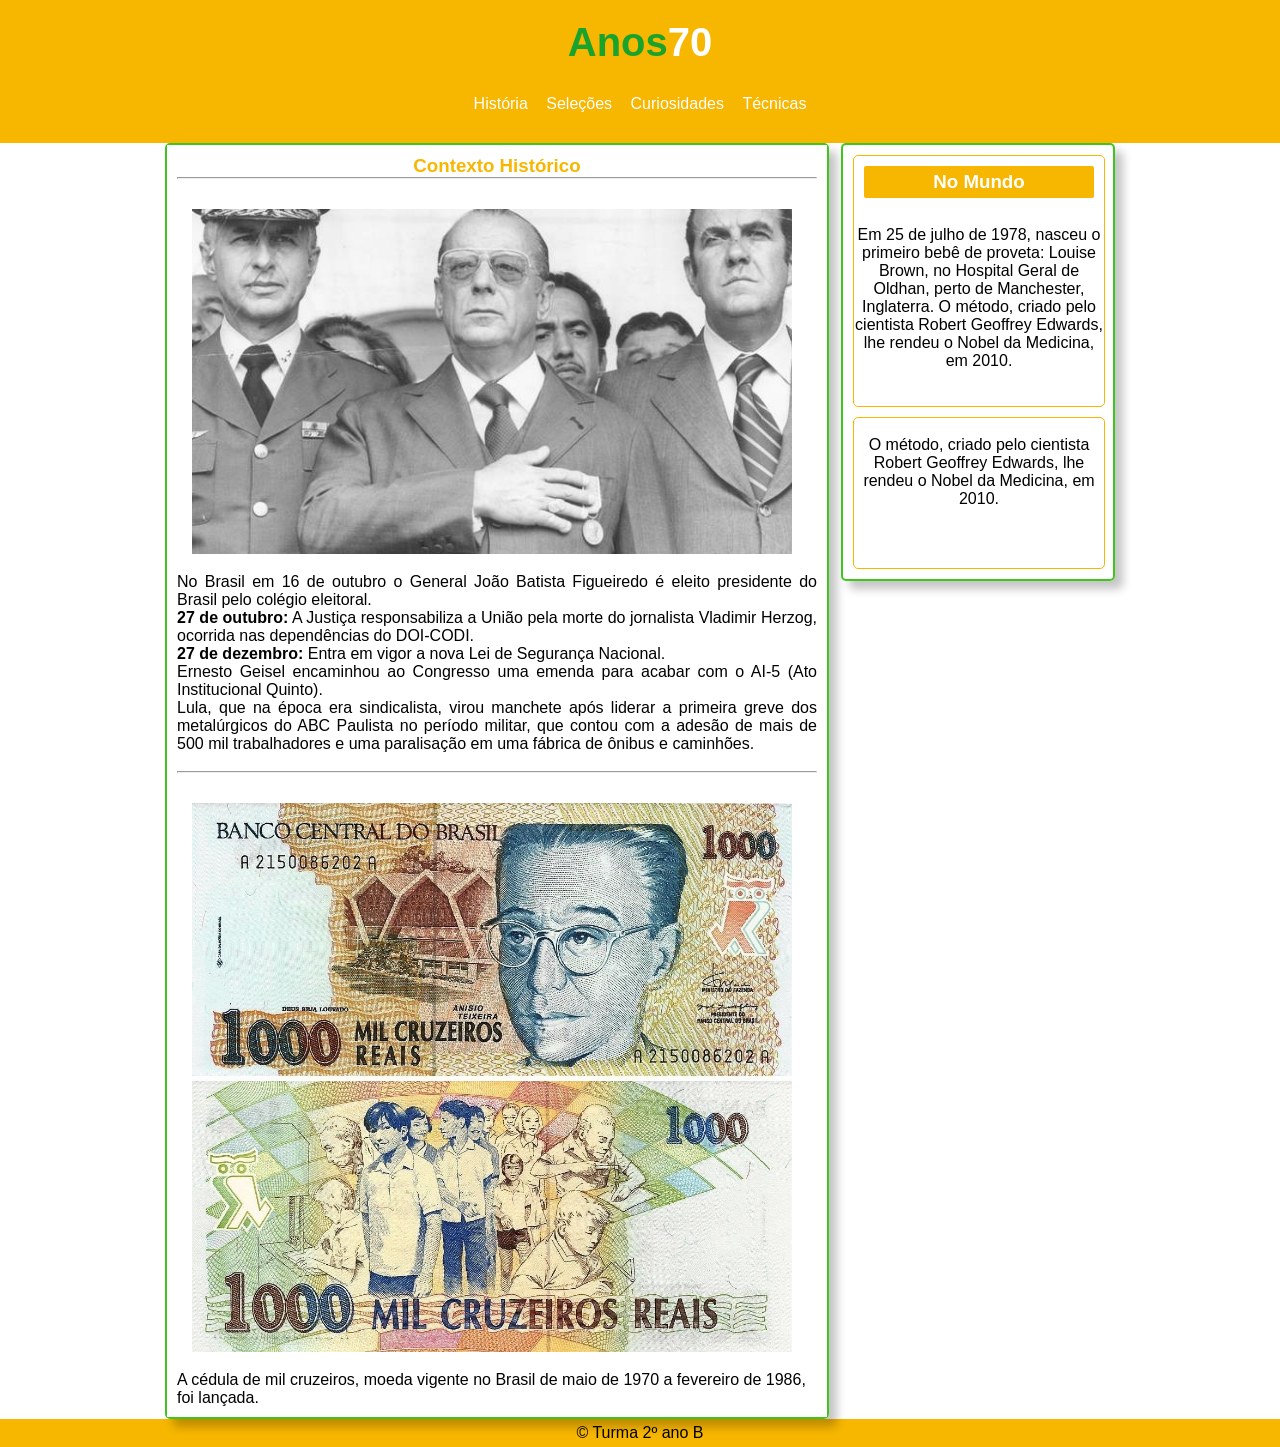
==== index.html @ 486e346c "Add files via upload" ====
<!DOCTYPE html>
<html>

    <head>
		<title>Copa Anos 70</title>
		<meta charset="utf-8">
		<meta http-equiv="content-language" content="pt-br">
		<meta name="copyright" content="Turma 2 ano"> 
		<meta name="description" content="Futebol">

		<link rel="stylesheet" type="text/css" href="css/style.css">
	</head>
	<body>
        <div id="cabecalho">
			<div id="logo">
				<h1><span style="color:rgb(25, 163, 44)">Anos</span>70</h1>
			</div>
			
			<div id="menu">
                <a href="file:///C:/Users/Andrelino/Desktop/Projeto/index.html" class="item_menu">História</a>
				<a href="file:///C:/Users/Andrelino/Desktop/Projeto/selecoes.html" class="item_menu">Seleções</a>
				<a href="file:///C:/Users/Andrelino/Desktop/Projeto/curiosidades.html" class="item_menu">Curiosidades</a>
				<a href="file:///C:/Users/Andrelino/Desktop/Projeto/tecnicas.html" class="item_menu">Técnicas</a>
			</div>
        </div>

        <div id="conteudo">
			<div id="conteudo_esquerdo">
				<div id="postagem">
				<h3 style="text-align: center;">Contexto Histórico</h3>
				<hr>
				<img id="selecao" src="img/presidente.jpg">
				<p style="text-align: justify;"> No Brasil em 16 de outubro o General João Batista Figueiredo é eleito presidente do Brasil pelo colégio eleitoral. 
                    <br><strong>27 de outubro:</strong> A Justiça responsabiliza a União pela morte do jornalista Vladimir Herzog, ocorrida nas dependências do DOI-CODI. 
                    <br><strong>27 de dezembro:</strong> Entra em vigor a nova Lei de Segurança Nacional. 
                    <br>Ernesto Geisel encaminhou ao Congresso uma emenda para acabar com o AI-5 (Ato Institucional Quinto). 
                    <br>Lula, que na época era sindicalista, virou manchete após liderar a primeira greve dos metalúrgicos do ABC Paulista no período militar, que contou com a adesão de mais de 500 mil trabalhadores e uma paralisação em uma fábrica de ônibus e caminhões.  
				</p>
                <br>
				<hr>
                    <p>
                    <img id="selecao" src="img/cruzeiro.jpg">
                <br>A cédula de mil cruzeiros, moeda vigente no Brasil de maio de 1970 a fevereiro de 1986, foi lançada.
                </p>
                </div>	
			</div>
			
			<div id="conteudo_direito">
				<div class="postagem_direita">
					<h3 class="titulo">No Mundo</h3>
                    <p style="text-align:center ;"><br>Em 25 de julho de 1978, nasceu o primeiro bebê de proveta: Louise Brown, no Hospital Geral de Oldhan, perto de Manchester, Inglaterra. O método, criado pelo cientista Robert Geoffrey Edwards, lhe rendeu o Nobel da Medicina, em 2010.</p>
				</div>
				<div class="postagem_direita1">
					<p style="text-align: center;"><br>O método, criado pelo cientista Robert Geoffrey Edwards, lhe rendeu o Nobel da Medicina, em 2010.</p>
				</div>	
			</div>
        </div>
                
        <footer id="rodape">
            <p>&copy; Turma 2º ano B</p>
        </footer>
</body>
</html>
---- css/style.css ----
*{
	padding:0px;
	margin:0px;
}

body{
    background-color: white;
    font-family: "Trebuchet MS",helvetica, sans-serif;
    margin:0px;
    border:0px solid white;
    
}

#cabecalho{
    background-color:#f7b600;
    text-align:center;
    color:white;
    padding:15px;
}

#logo{
    border: 0px solid pink;
    text-align:center;
}

#menu{
    border: 0px solid pink;
    padding:15px;
    margin-top:15px;
}

.item_menu{
    color:white;
    text-decoration:none;
    padding:7px;
}

.item_menu:hover{
    background-color:white;
    color:rgb(64, 197, 31);
}

h1{
    font-size:40px;
    margin-top:5px;
}

#conteudo{
	background-color:white;
	width:950px;
	margin: 0 auto;
}

#conteudo_esquerdo{
	border:2px solid rgb(64, 197, 31);
	width:660px;
	float:left;
    box-shadow: 8px 8px 10px rgba(0, 0, 0, 0.233);
    border-radius: 5px;
}

#selecao{
    width: 600px;
    height: auto;
    padding: 15px;
}

#conteudo_direito{
	border:2px solid rgb(64, 197, 31);
	width:270px;
	float:right;
	box-shadow: 8px 8px 10px rgba(0, 0, 0, 0.233);
    border-radius: 5px;
}   

#rodape{
	background-color:#f7b600;
	clear:both;
    padding: 5px;
    text-align: center;
}

#postagem{
	background-color:white;
	padding:10px;
}

h3{
	color:#f7b600;
}

span{
	margin-top:10px;
}

a{
	color:#f7b600;
}

hr{
	margin-bottom:15px;
}

.postagem_direita{
	background-color:white;
	height:250px;
    width: 250px;
	border: 1px solid #f7b600;
	margin:10px;
    border-radius: 5px;
}

.titulo{
	background-color:#f7b600;
	color:white;
	padding:5px;
	margin:10px;
    text-align: center;
    border-radius: 2px;
}

.postagem_direita1{
	background-color:white;
	height:150px;
    width: 250px;
	border: 1px solid #f7b600;
	margin:10px;
    border-radius: 5px;
}
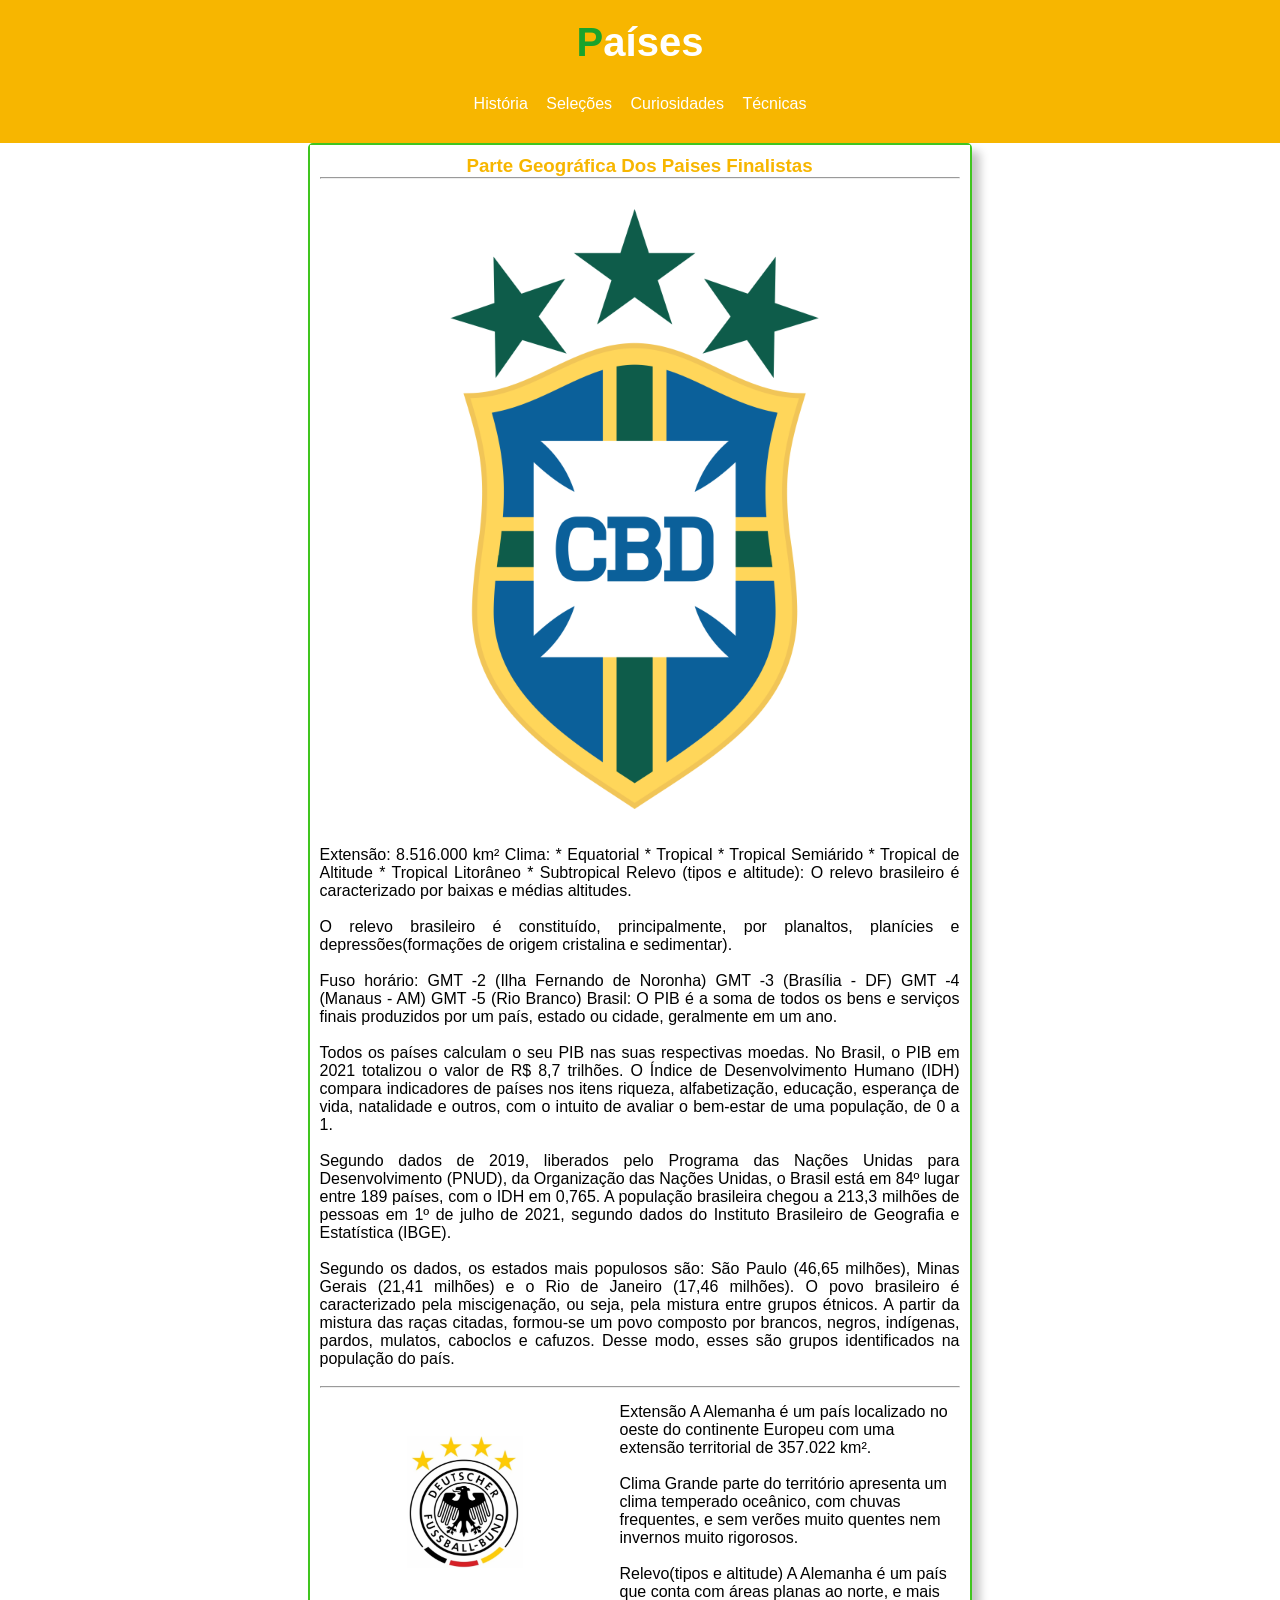
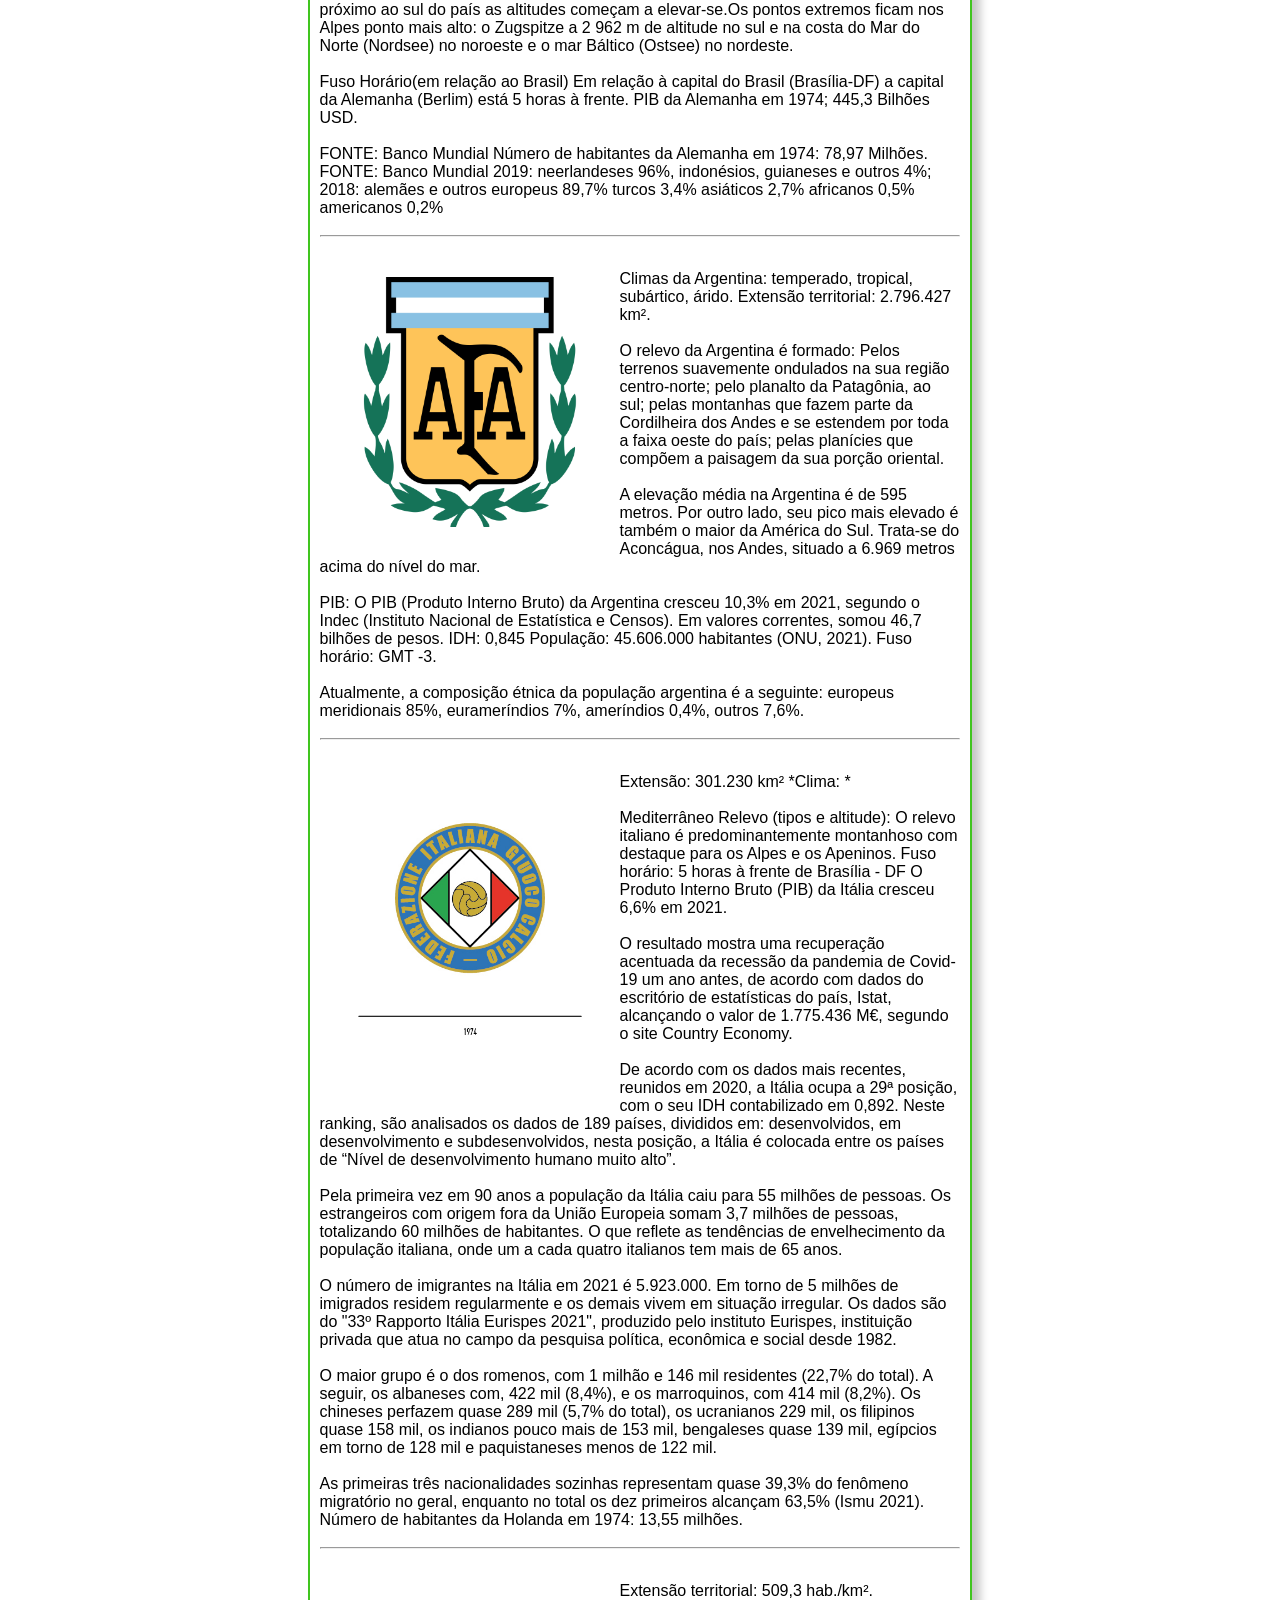
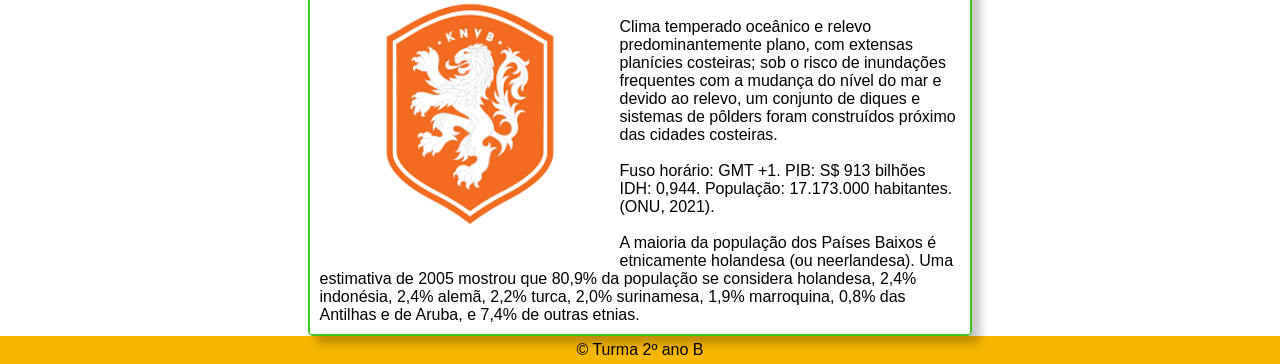
==== commit cb9b0144: "Rename seleçoes.html to index.html" ====
--- a/index.html
+++ b/index.html
@@ -1,64 +1,117 @@
-<!DOCTYPE html>
-<html>
-
-    <head>
-		<title>Copa Anos 70</title>
-		<meta charset="utf-8">
-		<meta http-equiv="content-language" content="pt-br">
-		<meta name="copyright" content="Turma 2 ano"> 
-		<meta name="description" content="Futebol">
-
-		<link rel="stylesheet" type="text/css" href="css/style.css">
-	</head>
-	<body>
-        <div id="cabecalho">
-			<div id="logo">
-				<h1><span style="color:rgb(25, 163, 44)">Anos</span>70</h1>
-			</div>
-			
-			<div id="menu">
-                <a href="file:///C:/Users/Andrelino/Desktop/Projeto/index.html" class="item_menu">História</a>
-				<a href="file:///C:/Users/Andrelino/Desktop/Projeto/selecoes.html" class="item_menu">Seleções</a>
-				<a href="file:///C:/Users/Andrelino/Desktop/Projeto/curiosidades.html" class="item_menu">Curiosidades</a>
-				<a href="file:///C:/Users/Andrelino/Desktop/Projeto/tecnicas.html" class="item_menu">Técnicas</a>
-			</div>
-        </div>
-
-        <div id="conteudo">
-			<div id="conteudo_esquerdo">
-				<div id="postagem">
-				<h3 style="text-align: center;">Contexto Histórico</h3>
-				<hr>
-				<img id="selecao" src="img/presidente.jpg">
-				<p style="text-align: justify;"> No Brasil em 16 de outubro o General João Batista Figueiredo é eleito presidente do Brasil pelo colégio eleitoral. 
-                    <br><strong>27 de outubro:</strong> A Justiça responsabiliza a União pela morte do jornalista Vladimir Herzog, ocorrida nas dependências do DOI-CODI. 
-                    <br><strong>27 de dezembro:</strong> Entra em vigor a nova Lei de Segurança Nacional. 
-                    <br>Ernesto Geisel encaminhou ao Congresso uma emenda para acabar com o AI-5 (Ato Institucional Quinto). 
-                    <br>Lula, que na época era sindicalista, virou manchete após liderar a primeira greve dos metalúrgicos do ABC Paulista no período militar, que contou com a adesão de mais de 500 mil trabalhadores e uma paralisação em uma fábrica de ônibus e caminhões.  
-				</p>
-                <br>
-				<hr>
-                    <p>
-                    <img id="selecao" src="img/cruzeiro.jpg">
-                <br>A cédula de mil cruzeiros, moeda vigente no Brasil de maio de 1970 a fevereiro de 1986, foi lançada.
-                </p>
-                </div>	
-			</div>
-			
-			<div id="conteudo_direito">
-				<div class="postagem_direita">
-					<h3 class="titulo">No Mundo</h3>
-                    <p style="text-align:center ;"><br>Em 25 de julho de 1978, nasceu o primeiro bebê de proveta: Louise Brown, no Hospital Geral de Oldhan, perto de Manchester, Inglaterra. O método, criado pelo cientista Robert Geoffrey Edwards, lhe rendeu o Nobel da Medicina, em 2010.</p>
-				</div>
-				<div class="postagem_direita1">
-					<p style="text-align: center;"><br>O método, criado pelo cientista Robert Geoffrey Edwards, lhe rendeu o Nobel da Medicina, em 2010.</p>
-				</div>	
-			</div>
-        </div>
-                
-        <footer id="rodape">
-            <p>&copy; Turma 2º ano B</p>
-        </footer>
-</body>
-</html>
- 
+<!DOCTYPE html>
+<html>
+
+    <head>
+		<title>Seleções</title>
+		<meta charset="utf-8">
+		<meta http-equiv="content-language" content="pt-br">
+		<meta name="copyright" content="Turma 2 ano"> 
+		<meta name="description" content="Futebol">
+
+		<link rel="stylesheet" type="text/css" href="css/style1.css">
+	</head>
+	<body>
+        <div id="cabecalho">
+			<div id="logo">
+				<h1><span style="color:rgb(25, 163, 44)">P</span>aíses</h1>
+			</div>
+			
+			<div id="menu">
+                <a href="file:///C:/Users/Andrelino/Desktop/Projeto/index.html" class="item_menu">História</a>
+				<a href="file:///C:/Users/Andrelino/Desktop/Projeto/selecoes.html" class="item_menu">Seleções</a>
+				<a href="file:///C:/Users/Andrelino/Desktop/Projeto/curiosidades.html" class="item_menu">Curiosidades</a>
+				<a href="file:///C:/Users/Andrelino/Desktop/Projeto/tecnicas.html" class="item_menu">Técnicas</a>
+			</div>
+        </div>
+
+        <div id="conteudo">
+			<div id="conteudo_esquerdo">
+				<div id="postagem">
+				<h3 style="text-align: center;">Parte Geográfica Dos Paises Finalistas</h3>
+                <hr>
+				<img id="selecao" src="img/brasil.png">
+				<p id="paragrafo" style="text-align: justify;">  
+                    <br>Extensão: 8.516.000 km² Clima: * Equatorial * Tropical * Tropical Semiárido * Tropical de Altitude * Tropical Litorâneo * Subtropical Relevo (tipos e altitude): O relevo brasileiro é caracterizado por baixas e médias altitudes. 
+                    <br>
+                    <br>O relevo brasileiro é constituído, principalmente, por planaltos, planícies e depressões(formações de origem cristalina e sedimentar). 
+                    <br>
+                    <br>Fuso horário: GMT -2 (Ilha Fernando de Noronha) GMT -3 (Brasília - DF) GMT -4 (Manaus - AM) GMT -5 (Rio Branco) Brasil: O PIB é a soma de todos os bens e serviços finais produzidos por um país, estado ou cidade, geralmente em um ano. 
+                    <br>
+                    <br>Todos os países calculam o seu PIB nas suas respectivas moedas. No Brasil, o PIB em 2021 totalizou o valor de R$ 8,7 trilhões. O Índice de Desenvolvimento Humano (IDH) compara indicadores de países nos itens riqueza, alfabetização, educação, esperança de vida, natalidade e outros, com o intuito de avaliar o bem-estar de uma população, de 0 a 1. 
+                    <br>
+                    <br>Segundo dados de 2019, liberados pelo Programa das Nações Unidas para Desenvolvimento (PNUD), da Organização das Nações Unidas, o Brasil está em 84º lugar entre 189 países, com o IDH em 0,765. A população brasileira chegou a 213,3 milhões de pessoas em 1º de julho de 2021, segundo dados do Instituto Brasileiro de Geografia e Estatística (IBGE). 
+                    <br>
+                    <br>Segundo os dados, os estados mais populosos são: São Paulo (46,65 milhões), Minas Gerais (21,41 milhões) e o Rio de Janeiro (17,46 milhões). O povo brasileiro é caracterizado pela miscigenação, ou seja, pela mistura entre grupos étnicos. A partir da mistura das raças citadas, formou-se um povo composto por brancos, negros, indígenas, pardos, mulatos, caboclos e cafuzos. Desse modo, esses são grupos identificados na população do país.
+                    
+                </p>
+                <br>
+                <hr>
+                <p>
+                    <img id="argentina" src="img/alemanhalogo.jpg">
+                    Extensão A Alemanha é um país localizado no oeste do continente Europeu com uma extensão territorial de 357.022 km². 
+                    <br>
+                    <br>Clima Grande parte do território apresenta um clima temperado oceânico, com chuvas frequentes, e sem verões muito quentes nem invernos muito rigorosos. 
+                    <br>
+                    <br>Relevo(tipos e altitude) A Alemanha é um país que conta com áreas planas ao norte, e mais próximo ao sul do país as altitudes começam a elevar-se.Os pontos extremos ficam nos Alpes ponto mais alto: o Zugspitze a 2 962 m de altitude no sul e na costa do Mar do Norte (Nordsee) no noroeste e o mar Báltico (Ostsee) no nordeste. 
+                    <br>
+                    <br>Fuso Horário(em relação ao Brasil) Em relação à capital do Brasil (Brasília-DF) a capital da Alemanha (Berlim) está 5 horas à frente. PIB da Alemanha em 1974; 445,3 Bilhões USD.  
+                    <br>
+                    <br>FONTE: Banco Mundial Número de habitantes da Alemanha em 1974: 78,97 Milhões. FONTE: Banco Mundial 2019: neerlandeses 96%, indonésios, guianeses e outros 4%; 2018: alemães e outros europeus 89,7% turcos 3,4% asiáticos 2,7% africanos 0,5% americanos 0,2%
+            </p>
+                <br>
+                <hr>
+                    <p>
+                    <img id="argentina" src="img/argentina.png">
+                <br>Climas da Argentina: temperado, tropical, subártico, árido. Extensão territorial: 2.796.427 km².
+                <br>
+                <br>O relevo da Argentina é formado: Pelos terrenos suavemente ondulados na sua região centro-norte; pelo planalto da Patagônia, ao sul; pelas montanhas que fazem parte da Cordilheira dos Andes e se estendem por toda a faixa oeste do país; pelas planícies que compõem a paisagem da sua porção oriental.
+                <br>
+                <br>A elevação média na Argentina é de 595 metros. Por outro lado, seu pico mais elevado é também o maior da América do Sul. Trata-se do Aconcágua, nos Andes, situado a 6.969 metros acima do nível do mar.
+                <br>
+                <br>PIB: O PIB (Produto Interno Bruto) da Argentina cresceu 10,3% em 2021, segundo o Indec (Instituto Nacional de Estatística e Censos). Em valores correntes, somou 46,7 bilhões de pesos. IDH: 0,845 População: 45.606.000 habitantes (ONU, 2021). Fuso horário: GMT -3. 
+                <br>
+                <br>Atualmente, a composição étnica da população argentina é a seguinte: europeus meridionais 85%, eurameríndios 7%, ameríndios 0,4%, outros 7,6%.
+            </p>
+            <br>
+            <hr>
+            <p>
+                <img id="argentina" src="img/italia.jpg">
+            <br>Extensão: 301.230 km² *Clima: * 
+            <br>
+            <br>Mediterrâneo Relevo (tipos e altitude): O relevo italiano é predominantemente montanhoso com destaque para os Alpes e os Apeninos. Fuso horário: 5 horas à frente de Brasília - DF O Produto Interno Bruto (PIB) da Itália cresceu 6,6% em 2021.
+            <br>
+            <br>O resultado mostra uma recuperação acentuada da recessão da pandemia de Covid-19 um ano antes, de acordo com dados do escritório de estatísticas do país, Istat, alcançando o valor de 1.775.436 M€, segundo o site Country Economy. 
+            <br>
+            <br>De acordo com os dados mais recentes, reunidos em 2020, a Itália ocupa a 29ª posição, com o seu IDH contabilizado em 0,892. Neste ranking, são analisados os dados de 189 países, divididos em: desenvolvidos, em desenvolvimento e subdesenvolvidos, nesta posição, a Itália é colocada entre os países de “Nível de desenvolvimento humano muito alto”. 
+            <br>
+            <br>Pela primeira vez em 90 anos a população da Itália caiu para 55 milhões de pessoas. Os estrangeiros com origem fora da União Europeia somam 3,7 milhões de pessoas, totalizando 60 milhões de habitantes. O que reflete as tendências de envelhecimento da população italiana, onde um a cada quatro italianos tem mais de 65 anos. 
+            <br>
+            <br>O número de imigrantes na Itália em 2021 é 5.923.000. Em torno de 5 milhões de imigrados residem regularmente e os demais vivem em situação irregular. Os dados são do "33º Rapporto Itália Eurispes 2021", produzido pelo instituto Eurispes, instituição privada que atua no campo da pesquisa política, econômica e social desde 1982. 
+            <br>
+            <br>O maior grupo é o dos romenos, com 1 milhão e 146 mil residentes (22,7% do total). A seguir, os albaneses com, 422 mil (8,4%), e os marroquinos, com 414 mil (8,2%). Os chineses perfazem quase 289 mil (5,7% do total), os ucranianos 229 mil, os filipinos quase 158 mil, os indianos pouco mais de 153 mil, bengaleses quase 139 mil, egípcios em torno de 128 mil e paquistaneses menos de 122 mil. 
+            <br>
+            <br>As primeiras três nacionalidades sozinhas representam quase 39,3% do fenômeno migratório no geral, enquanto no total os dez primeiros alcançam 63,5% (Ismu 2021). Número de habitantes da Holanda em 1974: 13,55 milhões.
+        </p>
+        <br>
+        <hr>
+        <p>
+            <img id="argentina" src="img/holanda.png">
+        <br>Extensão territorial: 509,3 hab./km². 
+        <br>
+        <br>Clima temperado oceânico e relevo predominantemente plano, com extensas planícies costeiras; sob o risco de inundações frequentes com a mudança do nível do mar e devido ao relevo, um conjunto de diques e sistemas de pôlders foram construídos próximo das cidades costeiras. 
+        <br>
+        <br>Fuso horário: GMT +1. PIB: S$ 913 bilhões IDH: 0,944. População: 17.173.000 habitantes. (ONU, 2021). 
+        <br>
+        <br>A maioria da população dos Países Baixos é etnicamente holandesa (ou neerlandesa). Uma estimativa de 2005 mostrou que 80,9% da população se considera holandesa, 2,4% indonésia, 2,4% alemã, 2,2% turca, 2,0% surinamesa, 1,9% marroquina, 0,8% das Antilhas e de Aruba, e 7,4% de outras etnias.
+    </p>
+                </div>	
+			
+			</div>
+        </div>
+                
+        <footer id="rodape">
+            <p>&copy; Turma 2º ano B</p>
+        </footer>
+</body>
+</html>
+ 
--- a/css/style1.css
+++ b/css/style1.css
@@ -0,0 +1,135 @@
+*{
+	padding:0px;
+	margin:0px;
+}
+
+body{
+    background-color: white;
+    font-family: "Trebuchet MS",helvetica, sans-serif;
+    margin:0px;
+    border:0px solid white;
+    
+}
+
+#cabecalho{
+    background-color:#f7b600;
+    text-align:center;
+    color:white;
+    padding:15px;
+}
+
+#logo{
+    border: 0px solid pink;
+    text-align:center;
+}
+
+#menu{
+    border: 0px solid pink;
+    padding:15px;
+    margin-top:15px;
+}
+
+.item_menu{
+    color:white;
+    text-decoration:none;
+    padding:7px;
+}
+
+.item_menu:hover{
+    background-color:white;
+    color:rgb(64, 197, 31);
+}
+
+h1{
+    font-size:40px;
+    margin-top:5px;
+}
+
+#conteudo{
+	background-color:white;
+	width:665px;
+	margin: 0 auto;
+}
+
+#conteudo_esquerdo{
+	border:2px solid rgb(64, 197, 31);
+	width:660px;
+	float:left;
+    box-shadow: 8px 8px 10px rgba(0, 0, 0, 0.233);
+    border-radius: 5px;
+}
+
+#selecao{
+    width: 600px;
+    height: auto;
+    padding: 15px;
+}
+
+#argentina{
+    width: 250px;
+    float: left;
+    padding: 25px;
+}
+
+#conteudo_direito{
+	border:2px solid rgb(64, 197, 31);
+	width:270px;
+	float:right;
+	box-shadow: 8px 8px 10px rgba(0, 0, 0, 0.233);
+    border-radius: 5px;
+}   
+
+#rodape{
+	background-color:#f7b600;
+	clear:both;
+    padding: 5px;
+    text-align: center;
+}
+
+#postagem{
+	background-color:white;
+	padding:10px;
+}
+
+h3{
+	color:#f7b600;
+}
+
+span{
+	margin-top:10px;
+}
+
+a{
+	color:#f7b600;
+}
+
+hr{
+	margin-bottom:15px;
+}
+
+.postagem_direita{
+	background-color:white;
+	height:250px;
+    width: 250px;
+	border: 1px solid #f7b600;
+	margin:10px;
+    border-radius: 5px;
+}
+
+.titulo{
+	background-color:#f7b600;
+	color:white;
+	padding:5px;
+	margin:10px;
+    text-align: center;
+    border-radius: 2px;
+}
+
+.postagem_direita1{
+	background-color:white;
+	height:150px;
+    width: 250px;
+	border: 1px solid #f7b600;
+	margin:10px;
+    border-radius: 5px;
+}
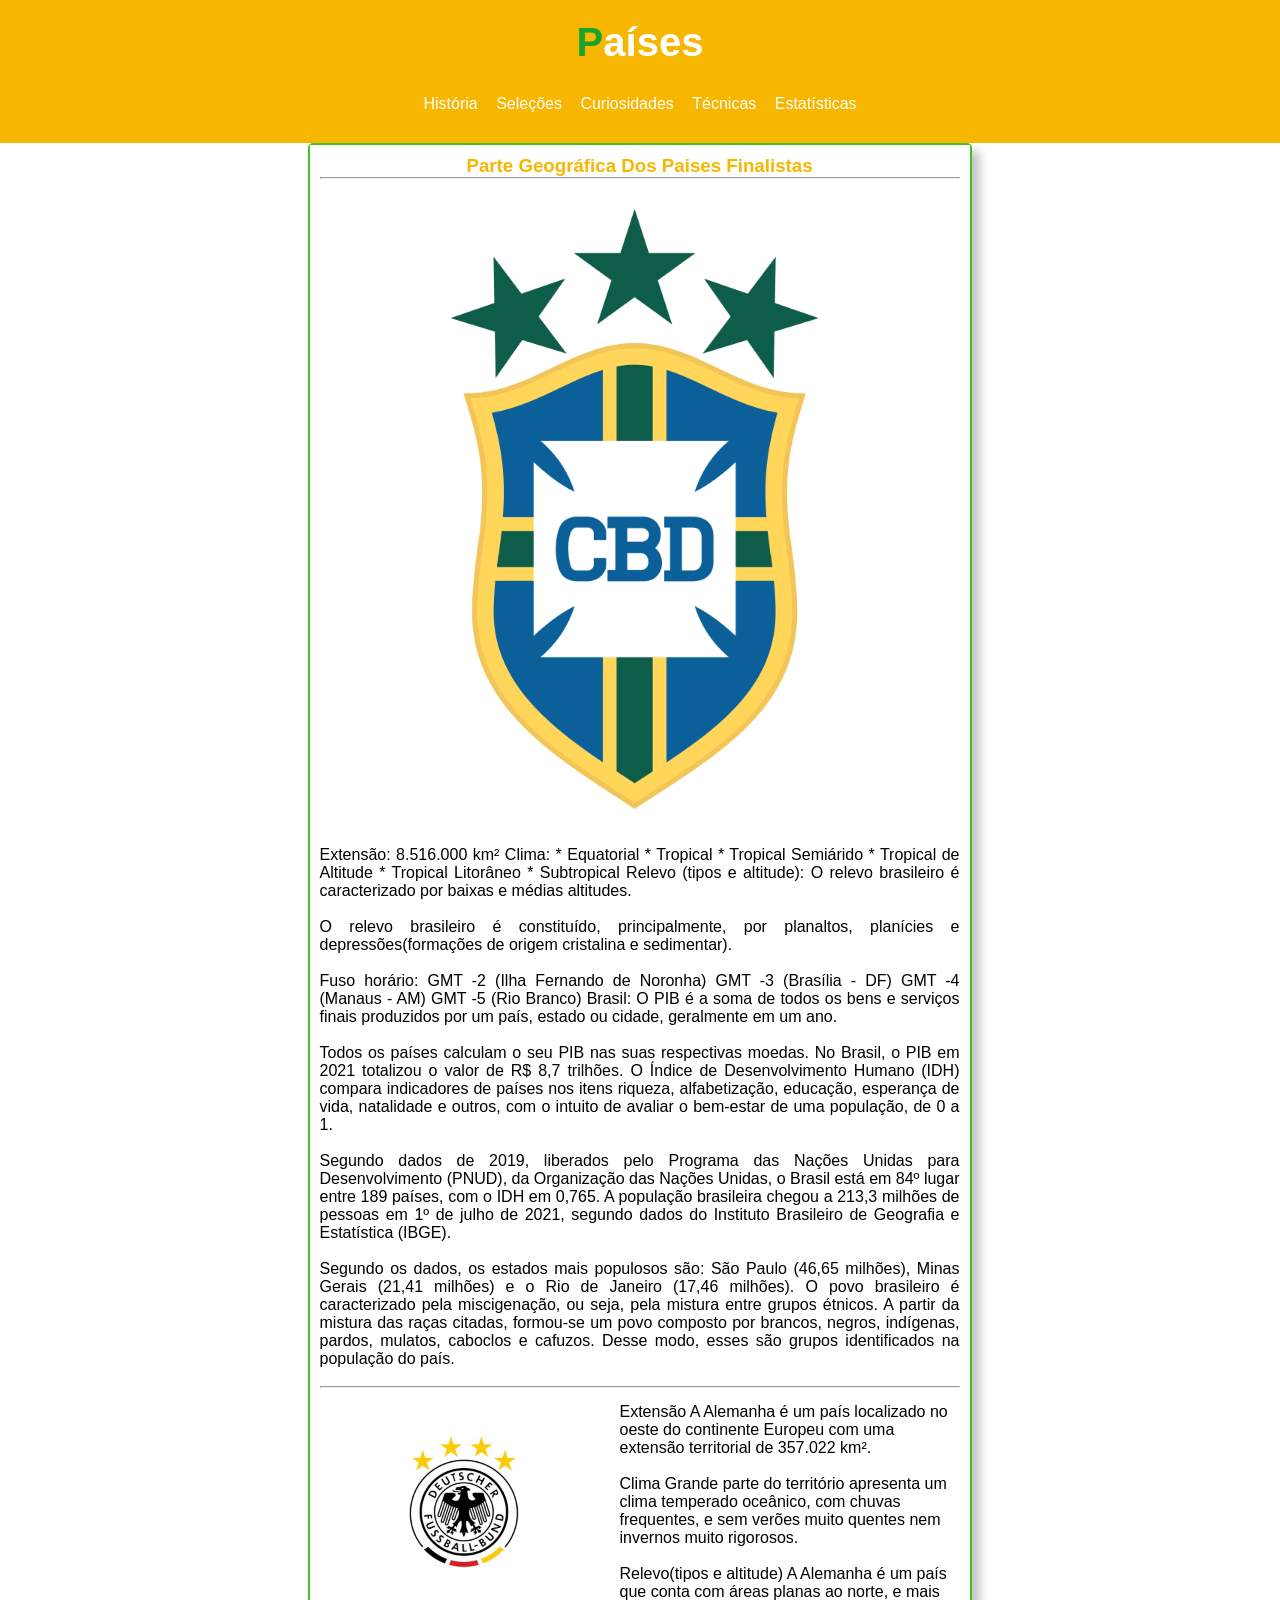
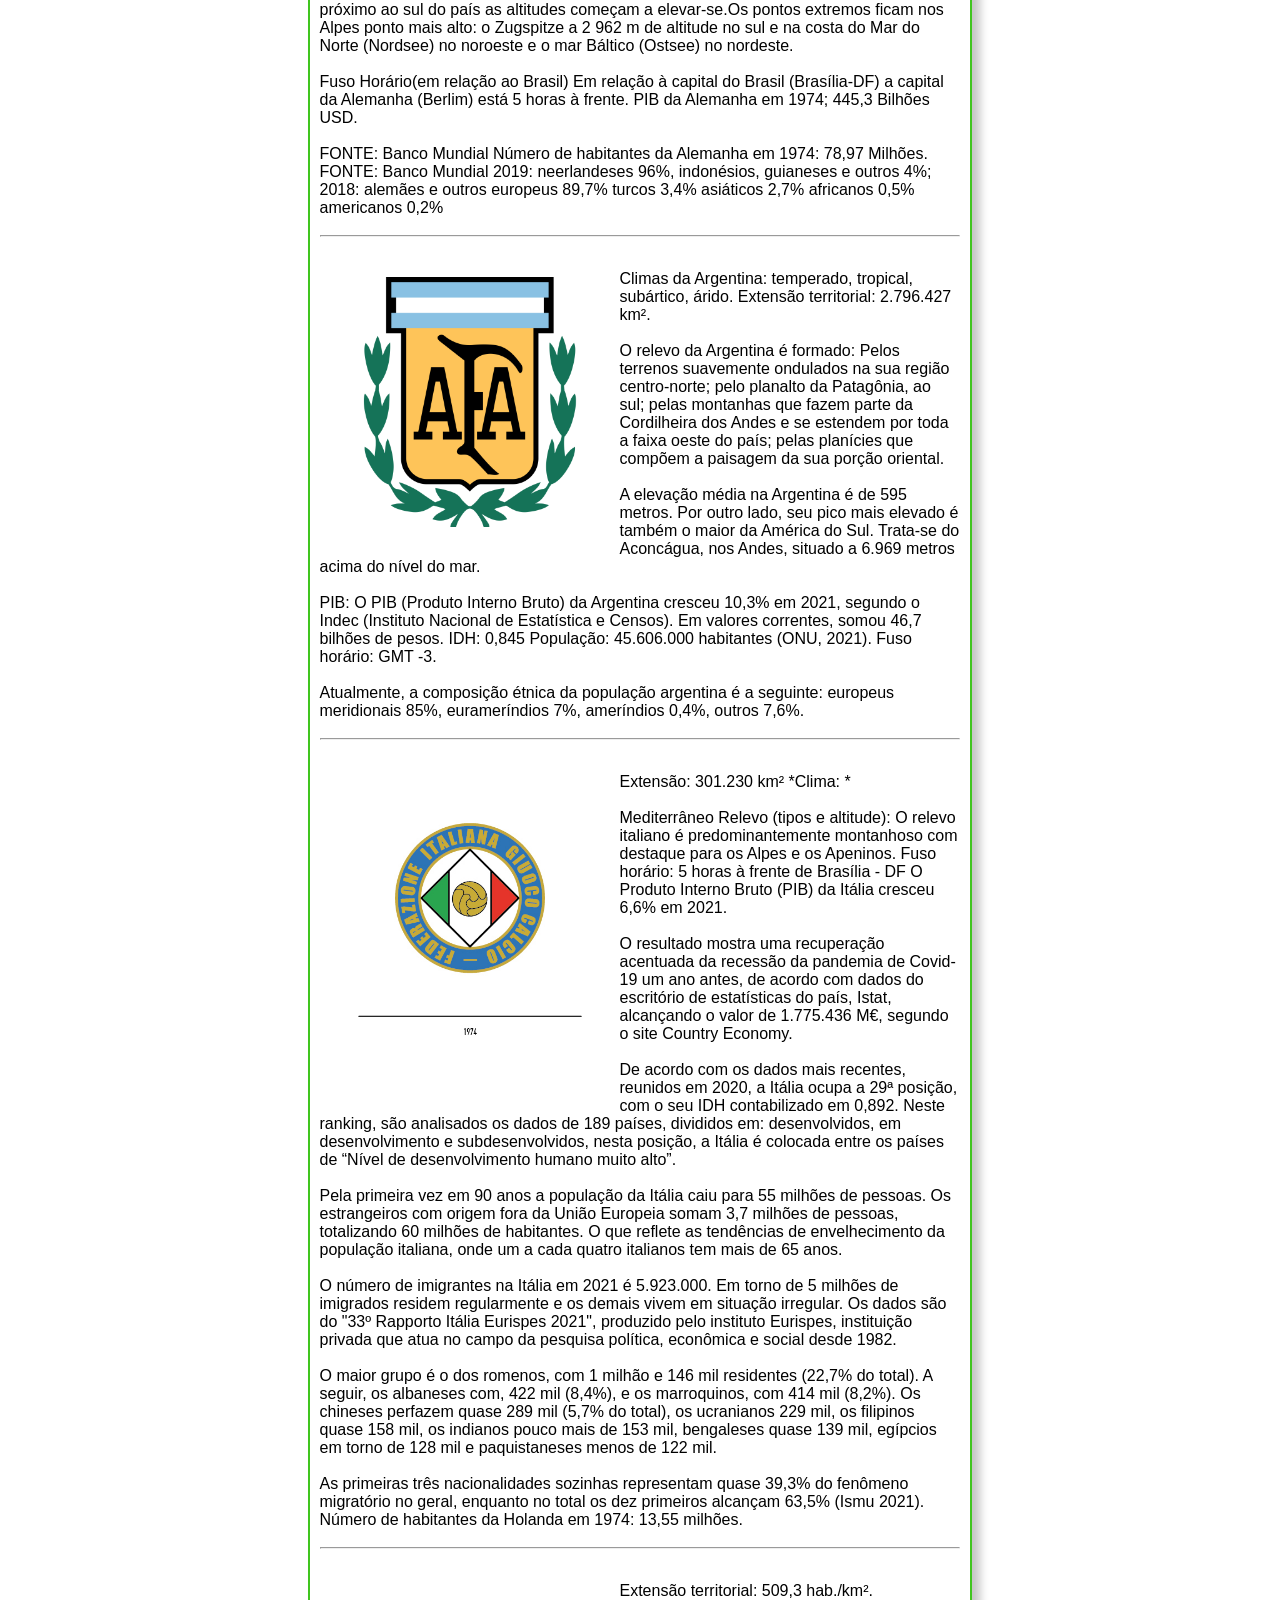
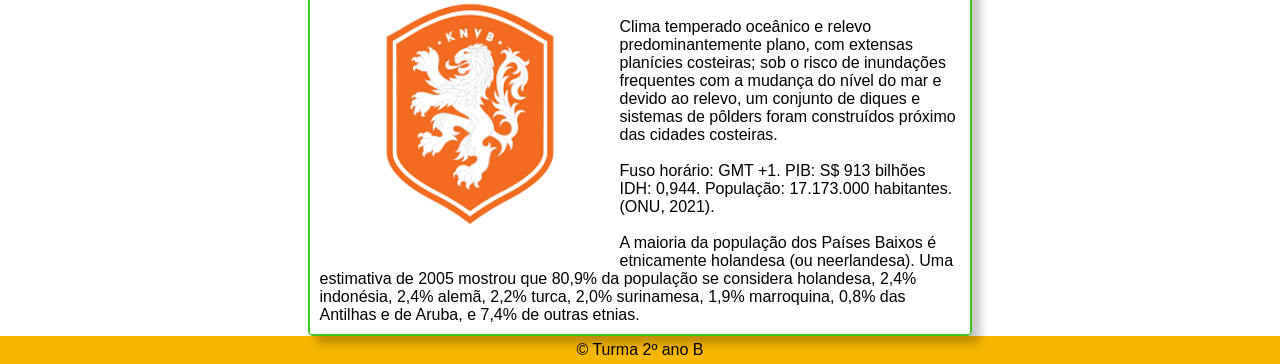
==== commit fec2d87e: "Update index.html" ====
--- a/index.html
+++ b/index.html
@@ -17,10 +17,11 @@
 			</div>
 			
 			<div id="menu">
-                <a href="file:///C:/Users/Andrelino/Desktop/Projeto/index.html" class="item_menu">História</a>
-				<a href="file:///C:/Users/Andrelino/Desktop/Projeto/selecoes.html" class="item_menu">Seleções</a>
-				<a href="file:///C:/Users/Andrelino/Desktop/Projeto/curiosidades.html" class="item_menu">Curiosidades</a>
-				<a href="file:///C:/Users/Andrelino/Desktop/Projeto/tecnicas.html" class="item_menu">Técnicas</a>
+                		<a href="https://guiandrelino.github.io/SITE-COPA/" class="item_menu">História</a>
+				<a href="https://guiandrelino.github.io/selecao/" class="item_menu">Seleções</a>
+				<a href="https://guiandrelino.github.io/curiosidade/" class="item_menu">Curiosidades</a>
+				<a href="https://guiandrelino.github.io/tecnicas/" class="item_menu">Técnicas</a>
+                		<a href="https://guiandrelino.github.io/estatisticas/" class="item_menu">Estatísticas</a>
 			</div>
         </div>
 
